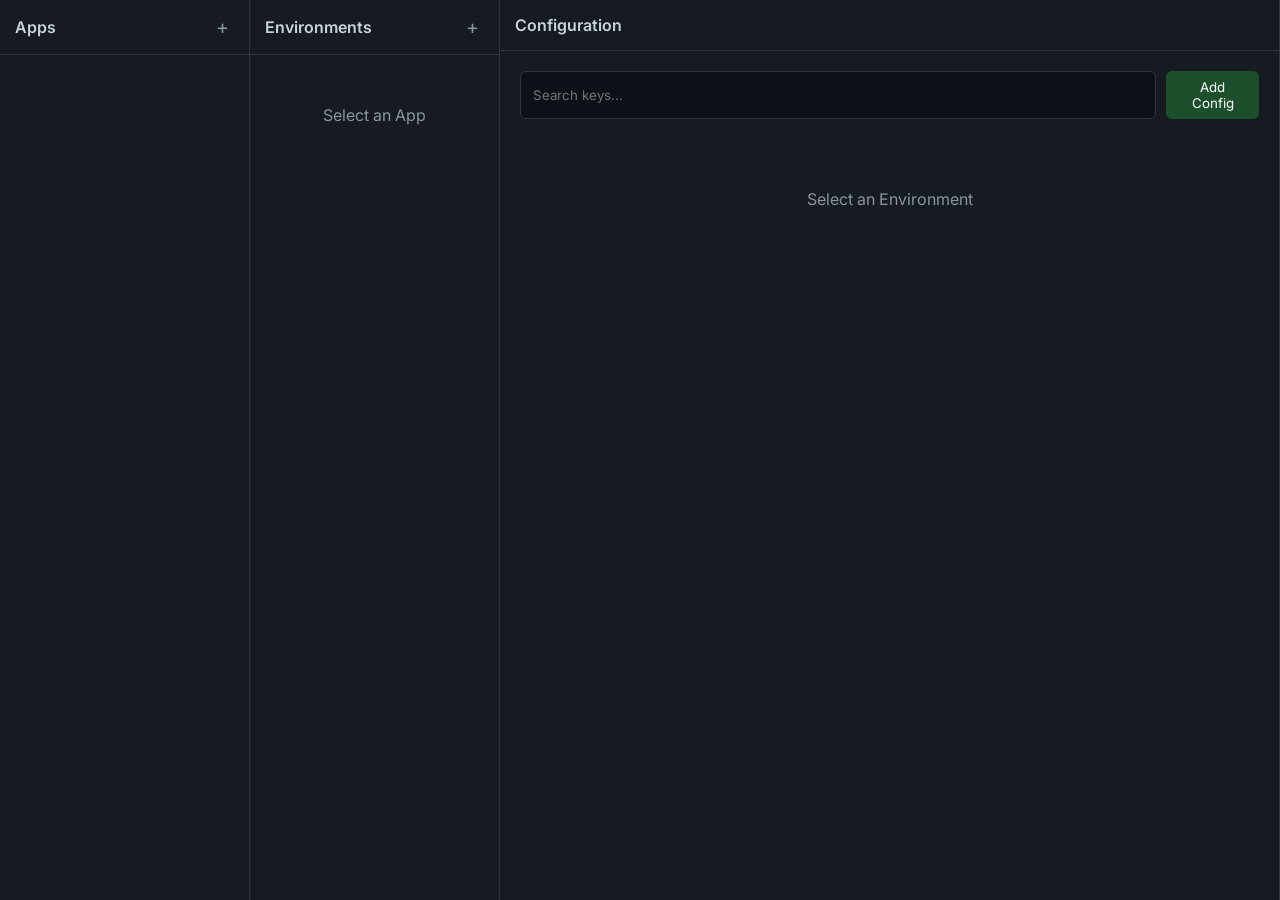
==== wwwroot/index.html @ 0897a27c "Move project to root and remove sln file" ====
<!DOCTYPE html>
<html lang="en">

<head>
    <meta charset="UTF-8">
    <meta name="viewport" content="width=device-width, initial-scale=1.0">
    <title>Config Service Dashboard</title>
    <link rel="stylesheet" href="style.css">
    <link href="https://fonts.googleapis.com/css2?family=Inter:wght@400;500;600&display=swap" rel="stylesheet">
</head>

<body>
    <div class="container">
        <!-- Sidebar: Applications -->
        <div class="pane apps-pane">
            <div class="pane-header">
                <h2>Apps</h2>
                <button id="add-app-btn" class="icon-btn">+</button>
            </div>
            <div id="apps-list" class="list-container">
                <!-- App items injected here -->
            </div>
        </div>

        <!-- Middle: Environments -->
        <div class="pane envs-pane">
            <div class="pane-header">
                <h2>Environments</h2>
                <button id="add-env-btn" class="icon-btn" disabled>+</button>
            </div>
            <div id="envs-list" class="list-container">
                <!-- Env items injected here -->
                <div class="placeholder-text">Select an App</div>
            </div>
        </div>

        <!-- Main: Configs -->
        <div class="pane config-pane">
            <div class="pane-header">
                <h2>Configuration</h2>
                <div id="app-info" class="hidden">
                    <div class="api-key-display">
                        <span class="label">API Key:</span>
                        <code id="api-key-value">...</code>
                    </div>
                </div>
            </div>
            <div id="config-content" class="config-content">
                <div class="config-toolbar">
                    <input type="text" id="config-search" placeholder="Search keys...">
                    <button id="add-config-btn" class="primary-btn" disabled>Add Config</button>
                </div>
                <div id="config-list" class="list-container">
                    <!-- Config items injected here -->
                    <div class="placeholder-text">Select an Environment</div>
                </div>
            </div>
        </div>
    </div>

    <!-- Modals -->
    <div id="modal-overlay" class="modal-overlay hidden">
        <div class="modal">
            <h3 id="modal-title">Title</h3>
            <div class="modal-body">
                <input type="text" id="modal-input-1" placeholder="Name">
                <input type="text" id="modal-input-2" placeholder="Value" class="hidden">
            </div>
            <div class="modal-footer">
                <button id="modal-cancel">Cancel</button>
                <button id="modal-confirm" class="primary-btn">Save</button>
            </div>
        </div>
    </div>

    <div id="delete-modal-overlay" class="modal-overlay hidden">
        <div class="modal">
            <h3>Delete Application</h3>
            <div class="modal-body">
                <p>Are you sure you want to delete <strong id="delete-app-name"></strong>?</p>
                <p>Type <strong>delete</strong> to confirm.</p>
                <input type="text" id="delete-confirm-input" placeholder="Type 'delete'">
            </div>
            <div class="modal-footer">
                <button id="delete-modal-cancel">Cancel</button>
                <button id="delete-modal-confirm" class="danger-btn" disabled>Delete</button>
            </div>
        </div>
    </div>

    <script src="app.js"></script>
</body>

</html>
---- wwwroot/style.css ----
@import url('https://fonts.googleapis.com/css2?family=Inter:wght@400;500;600&display=swap');

:root {
    --bg-color: #0d1117;
    --pane-bg: #161b22;
    --border-color: #30363d;
    --text-primary: #c9d1d9;
    --text-secondary: #8b949e;
    --accent-color: #238636;
    --accent-hover: #2ea043;
    --danger-color: #da3633;
    --danger-hover: #b62324;
    --selected-bg: #1f2428;
}

body {
    background-color: var(--bg-color);
    color: var(--text-primary);
    font-family: 'Inter', sans-serif;
    margin: 0;
    height: 100vh;
    overflow: hidden;
}

.container {
    display: grid;
    grid-template-columns: 250px 250px 1fr;
    height: 100%;
}

.pane {
    background-color: var(--pane-bg);
    border-right: 1px solid var(--border-color);
    display: flex;
    flex-direction: column;
}

.pane-header {
    padding: 15px;
    border-bottom: 1px solid var(--border-color);
    display: flex;
    justify-content: space-between;
    align-items: center;
}

.pane-header h2 {
    margin: 0;
    font-size: 16px;
    font-weight: 600;
}

.pane-header button.icon-btn {
    background: none;
    border: none;
    color: var(--text-secondary);
    font-size: 20px;
    cursor: pointer;
    padding: 0 5px;
}

.pane-header button.icon-btn:hover {
    color: var(--text-primary);
}

.list-container {
    flex: 1;
    overflow-y: auto;
}

.list-item {
    padding: 10px 15px;
    cursor: pointer;
    border-bottom: 1px solid var(--border-color);
    transition: background 0.2s;
    display: flex;
    justify-content: space-between;
    align-items: center;
}

.list-item:hover {
    background-color: var(--selected-bg);
}

.list-item.selected {
    background-color: var(--selected-bg);
    border-left: 3px solid var(--accent-color);
}

.delete-btn {
    background: none;
    border: none;
    color: var(--text-secondary);
    cursor: pointer;
    font-size: 14px;
    opacity: 0;
    transition: opacity 0.2s, color 0.2s;
}

.list-item:hover .delete-btn {
    opacity: 1;
}

.delete-btn:hover {
    color: var(--danger-color);
}

.config-content {
    padding: 20px;
    flex: 1;
    display: flex;
    flex-direction: column;
}

.config-toolbar {
    margin-bottom: 20px;
    display: flex;
    gap: 10px;
}

.config-item {
    background-color: var(--bg-color);
    border: 1px solid var(--border-color);
    border-radius: 6px;
    padding: 10px;
    margin-bottom: 10px;
    cursor: pointer;
}

.config-item:hover {
    border-color: var(--text-secondary);
}

.config-key {
    font-weight: bold;
    color: var(--accent-color);
}

input,
button {
    font-family: inherit;
}

input[type="text"] {
    background-color: var(--bg-color);
    border: 1px solid #30363d;
    padding: 8px 12px;
    color: var(--text-primary);
    border-radius: 6px;
    width: 100%;
    box-sizing: border-box;
}

button.primary-btn {
    background-color: var(--accent-color);
    color: white;
    border: none;
    padding: 8px 16px;
    border-radius: 6px;
    cursor: pointer;
}

button.primary-btn:hover {
    background-color: var(--accent-hover);
}

button.primary-btn:disabled {
    background-color: #23863680;
    cursor: not-allowed;
}

button.danger-btn {
    background-color: var(--danger-color);
    color: white;
    border: none;
    padding: 8px 16px;
    border-radius: 6px;
    cursor: pointer;
}

button.danger-btn:hover {
    background-color: var(--danger-hover);
}

button.danger-btn:disabled {
    background-color: #da363380;
    cursor: not-allowed;
    opacity: 0.6;
}

.hidden {
    display: none !important;
}

.modal-overlay {
    position: fixed;
    top: 0;
    left: 0;
    width: 100%;
    height: 100%;
    background-color: rgba(0, 0, 0, 0.7);
    display: flex;
    justify-content: center;
    align-items: center;
    z-index: 1000;
}

.modal {
    background-color: var(--pane-bg);
    border: 1px solid var(--border-color);
    border-radius: 6px;
    width: 400px;
    padding: 20px;
}

.modal h3 {
    margin-top: 0;
}

.modal-body input {
    margin-bottom: 10px;
}

.modal-footer {
    display: flex;
    justify-content: flex-end;
    gap: 10px;
    margin-top: 20px;
}

.placeholder-text {
    color: var(--text-secondary);
    text-align: center;
    margin-top: 50px;
}

.api-key-display {
    font-size: 12px;
    background: var(--bg-color);
    padding: 5px 10px;
    border-radius: 4px;
    border: 1px solid var(--border-color);
}

.label {
    color: var(--text-secondary);
    margin-right: 5px;
}
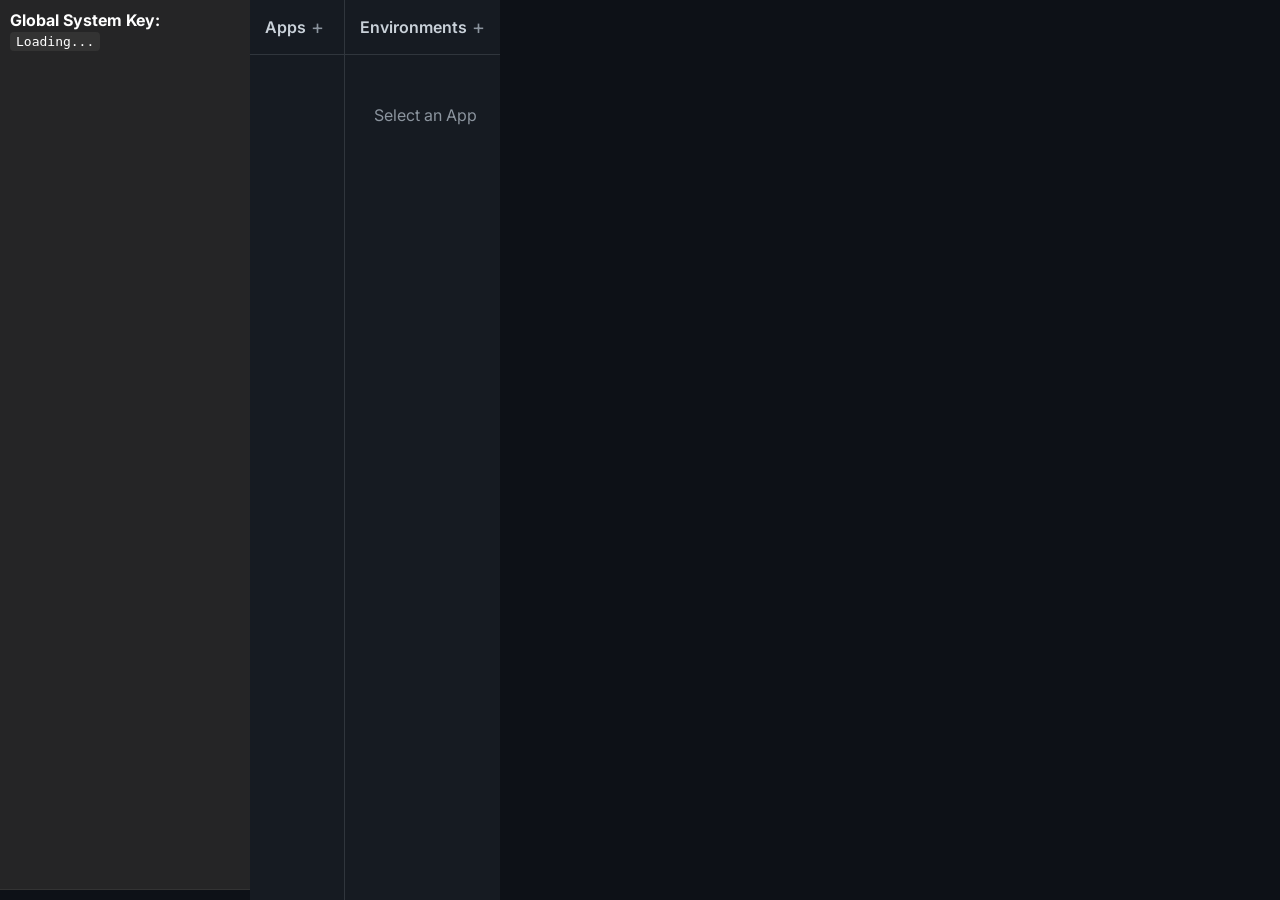
==== commit 31b505b3: "Implement AI API and Global System Key" ====
--- a/wwwroot/index.html
+++ b/wwwroot/index.html
@@ -10,85 +10,91 @@
 </head>
 
 <body>
-    <div class="container">
-        <!-- Sidebar: Applications -->
-        <div class="pane apps-pane">
-            <div class="pane-header">
-                <h2>Apps</h2>
-                <button id="add-app-btn" class="icon-btn">+</button>
+    <div class="container" style="flex-direction: column;">
+        <div class="top-bar"
+            style="padding: 10px; background: #252526; color: #fff; border-bottom: 1px solid #333; margin-bottom: 10px;">
+            <span><strong>Global System Key:</strong> <code id="system-key-value"
+                    style="background: #333; padding: 2px 6px; border-radius: 4px;">Loading...</code></span>
+        </div>
+        <div style="display: flex; flex: 1; overflow: hidden;">
+            <!-- Sidebar: Applications -->
+            <div class="pane apps-pane">
+                <div class="pane-header">
+                    <h2>Apps</h2>
+                    <button id="add-app-btn" class="icon-btn">+</button>
+                </div>
+                <div id="apps-list" class="list-container">
+                    <!-- App items injected here -->
+                </div>
             </div>
-            <div id="apps-list" class="list-container">
-                <!-- App items injected here -->
+
+            <!-- Middle: Environments -->
+            <div class="pane envs-pane">
+                <div class="pane-header">
+                    <h2>Environments</h2>
+                    <button id="add-env-btn" class="icon-btn" disabled>+</button>
+                </div>
+                <div id="envs-list" class="list-container">
+                    <!-- Env items injected here -->
+                    <div class="placeholder-text">Select an App</div>
+                </div>
+            </div>
+
+            <!-- Main: Configs -->
+            <div class="pane config-pane">
+                <div class="pane-header">
+                    <h2>Configuration</h2>
+                    <div id="app-info" class="hidden">
+                        <div class="api-key-display">
+                            <span class="label">API Key:</span>
+                            <code id="api-key-value">...</code>
+                        </div>
+                    </div>
+                </div>
+                <div id="config-content" class="config-content">
+                    <div class="config-toolbar">
+                        <input type="text" id="config-search" placeholder="Search keys...">
+                        <button id="add-config-btn" class="primary-btn" disabled>Add Config</button>
+                    </div>
+                    <div id="config-list" class="list-container">
+                        <!-- Config items injected here -->
+                        <div class="placeholder-text">Select an Environment</div>
+                    </div>
+                </div>
             </div>
         </div>
 
-        <!-- Middle: Environments -->
-        <div class="pane envs-pane">
-            <div class="pane-header">
-                <h2>Environments</h2>
-                <button id="add-env-btn" class="icon-btn" disabled>+</button>
-            </div>
-            <div id="envs-list" class="list-container">
-                <!-- Env items injected here -->
-                <div class="placeholder-text">Select an App</div>
+        <!-- Modals -->
+        <div id="modal-overlay" class="modal-overlay hidden">
+            <div class="modal">
+                <h3 id="modal-title">Title</h3>
+                <div class="modal-body">
+                    <input type="text" id="modal-input-1" placeholder="Name">
+                    <input type="text" id="modal-input-2" placeholder="Value" class="hidden">
+                </div>
+                <div class="modal-footer">
+                    <button id="modal-cancel">Cancel</button>
+                    <button id="modal-confirm" class="primary-btn">Save</button>
+                </div>
             </div>
         </div>
 
-        <!-- Main: Configs -->
-        <div class="pane config-pane">
-            <div class="pane-header">
-                <h2>Configuration</h2>
-                <div id="app-info" class="hidden">
-                    <div class="api-key-display">
-                        <span class="label">API Key:</span>
-                        <code id="api-key-value">...</code>
-                    </div>
+        <div id="delete-modal-overlay" class="modal-overlay hidden">
+            <div class="modal">
+                <h3>Delete Application</h3>
+                <div class="modal-body">
+                    <p>Are you sure you want to delete <strong id="delete-app-name"></strong>?</p>
+                    <p>Type <strong>delete</strong> to confirm.</p>
+                    <input type="text" id="delete-confirm-input" placeholder="Type 'delete'">
                 </div>
-            </div>
-            <div id="config-content" class="config-content">
-                <div class="config-toolbar">
-                    <input type="text" id="config-search" placeholder="Search keys...">
-                    <button id="add-config-btn" class="primary-btn" disabled>Add Config</button>
-                </div>
-                <div id="config-list" class="list-container">
-                    <!-- Config items injected here -->
-                    <div class="placeholder-text">Select an Environment</div>
+                <div class="modal-footer">
+                    <button id="delete-modal-cancel">Cancel</button>
+                    <button id="delete-modal-confirm" class="danger-btn" disabled>Delete</button>
                 </div>
             </div>
         </div>
-    </div>
 
-    <!-- Modals -->
-    <div id="modal-overlay" class="modal-overlay hidden">
-        <div class="modal">
-            <h3 id="modal-title">Title</h3>
-            <div class="modal-body">
-                <input type="text" id="modal-input-1" placeholder="Name">
-                <input type="text" id="modal-input-2" placeholder="Value" class="hidden">
-            </div>
-            <div class="modal-footer">
-                <button id="modal-cancel">Cancel</button>
-                <button id="modal-confirm" class="primary-btn">Save</button>
-            </div>
-        </div>
-    </div>
-
-    <div id="delete-modal-overlay" class="modal-overlay hidden">
-        <div class="modal">
-            <h3>Delete Application</h3>
-            <div class="modal-body">
-                <p>Are you sure you want to delete <strong id="delete-app-name"></strong>?</p>
-                <p>Type <strong>delete</strong> to confirm.</p>
-                <input type="text" id="delete-confirm-input" placeholder="Type 'delete'">
-            </div>
-            <div class="modal-footer">
-                <button id="delete-modal-cancel">Cancel</button>
-                <button id="delete-modal-confirm" class="danger-btn" disabled>Delete</button>
-            </div>
-        </div>
-    </div>
-
-    <script src="app.js"></script>
+        <script src="app.js"></script>
 </body>
 
 </html>
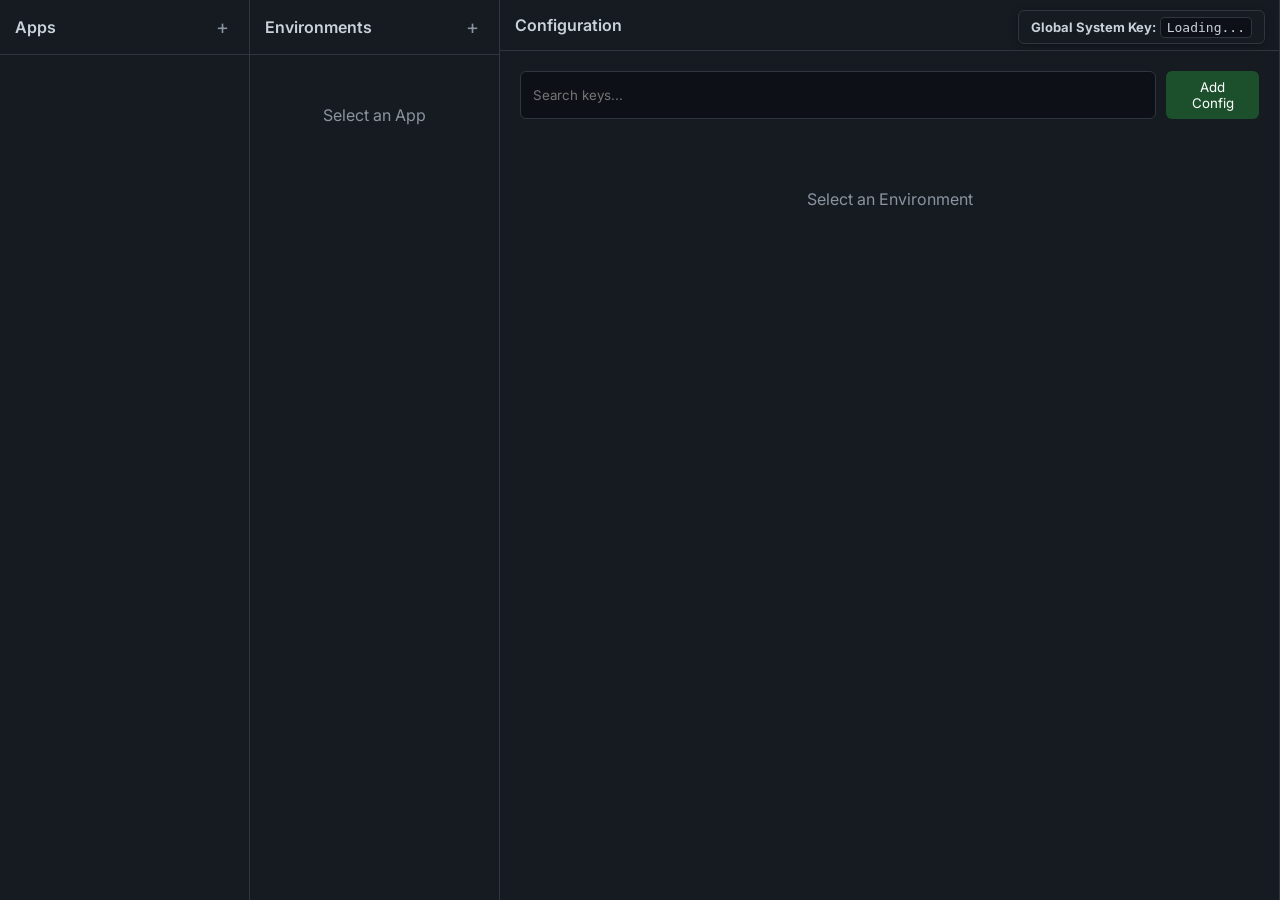
==== commit 6d4fc196: "Move global key to fixed top-right menu" ====
--- a/wwwroot/index.html
+++ b/wwwroot/index.html
@@ -10,91 +10,87 @@
 </head>
 
 <body>
-    <div class="container" style="flex-direction: column;">
-        <div class="top-bar"
-            style="padding: 10px; background: #252526; color: #fff; border-bottom: 1px solid #333; margin-bottom: 10px;">
-            <span><strong>Global System Key:</strong> <code id="system-key-value"
-                    style="background: #333; padding: 2px 6px; border-radius: 4px;">Loading...</code></span>
+    <div class="system-key-container">
+        <span><strong>Global System Key:</strong> <code id="system-key-value">Loading...</code></span>
+    </div>
+    <div class="container">
+        <!-- Sidebar: Applications -->
+        <div class="pane apps-pane">
+            <div class="pane-header">
+                <h2>Apps</h2>
+                <button id="add-app-btn" class="icon-btn">+</button>
+            </div>
+            <div id="apps-list" class="list-container">
+                <!-- App items injected here -->
+            </div>
         </div>
-        <div style="display: flex; flex: 1; overflow: hidden;">
-            <!-- Sidebar: Applications -->
-            <div class="pane apps-pane">
-                <div class="pane-header">
-                    <h2>Apps</h2>
-                    <button id="add-app-btn" class="icon-btn">+</button>
-                </div>
-                <div id="apps-list" class="list-container">
-                    <!-- App items injected here -->
-                </div>
+
+        <!-- Middle: Environments -->
+        <div class="pane envs-pane">
+            <div class="pane-header">
+                <h2>Environments</h2>
+                <button id="add-env-btn" class="icon-btn" disabled>+</button>
             </div>
+            <div id="envs-list" class="list-container">
+                <!-- Env items injected here -->
+                <div class="placeholder-text">Select an App</div>
+            </div>
+        </div>
 
-            <!-- Middle: Environments -->
-            <div class="pane envs-pane">
-                <div class="pane-header">
-                    <h2>Environments</h2>
-                    <button id="add-env-btn" class="icon-btn" disabled>+</button>
-                </div>
-                <div id="envs-list" class="list-container">
-                    <!-- Env items injected here -->
-                    <div class="placeholder-text">Select an App</div>
-                </div>
-            </div>
-
-            <!-- Main: Configs -->
-            <div class="pane config-pane">
-                <div class="pane-header">
-                    <h2>Configuration</h2>
-                    <div id="app-info" class="hidden">
-                        <div class="api-key-display">
-                            <span class="label">API Key:</span>
-                            <code id="api-key-value">...</code>
-                        </div>
-                    </div>
-                </div>
-                <div id="config-content" class="config-content">
-                    <div class="config-toolbar">
-                        <input type="text" id="config-search" placeholder="Search keys...">
-                        <button id="add-config-btn" class="primary-btn" disabled>Add Config</button>
-                    </div>
-                    <div id="config-list" class="list-container">
-                        <!-- Config items injected here -->
-                        <div class="placeholder-text">Select an Environment</div>
+        <!-- Main: Configs -->
+        <div class="pane config-pane">
+            <div class="pane-header">
+                <h2>Configuration</h2>
+                <div id="app-info" class="hidden">
+                    <div class="api-key-display">
+                        <span class="label">API Key:</span>
+                        <code id="api-key-value">...</code>
                     </div>
                 </div>
             </div>
-        </div>
-
-        <!-- Modals -->
-        <div id="modal-overlay" class="modal-overlay hidden">
-            <div class="modal">
-                <h3 id="modal-title">Title</h3>
-                <div class="modal-body">
-                    <input type="text" id="modal-input-1" placeholder="Name">
-                    <input type="text" id="modal-input-2" placeholder="Value" class="hidden">
+            <div id="config-content" class="config-content">
+                <div class="config-toolbar">
+                    <input type="text" id="config-search" placeholder="Search keys...">
+                    <button id="add-config-btn" class="primary-btn" disabled>Add Config</button>
                 </div>
-                <div class="modal-footer">
-                    <button id="modal-cancel">Cancel</button>
-                    <button id="modal-confirm" class="primary-btn">Save</button>
+                <div id="config-list" class="list-container">
+                    <!-- Config items injected here -->
+                    <div class="placeholder-text">Select an Environment</div>
                 </div>
             </div>
         </div>
+    </div>
 
-        <div id="delete-modal-overlay" class="modal-overlay hidden">
-            <div class="modal">
-                <h3>Delete Application</h3>
-                <div class="modal-body">
-                    <p>Are you sure you want to delete <strong id="delete-app-name"></strong>?</p>
-                    <p>Type <strong>delete</strong> to confirm.</p>
-                    <input type="text" id="delete-confirm-input" placeholder="Type 'delete'">
-                </div>
-                <div class="modal-footer">
-                    <button id="delete-modal-cancel">Cancel</button>
-                    <button id="delete-modal-confirm" class="danger-btn" disabled>Delete</button>
-                </div>
+    <div id="modal-overlay" class="modal-overlay hidden">
+        <div class="modal">
+            <h3 id="modal-title">Title</h3>
+            <div class="modal-body">
+                <input type="text" id="modal-input-1" placeholder="Name">
+                <input type="text" id="modal-input-2" placeholder="Value" class="hidden">
+            </div>
+            <div class="modal-footer">
+                <button id="modal-cancel">Cancel</button>
+                <button id="modal-confirm" class="primary-btn">Save</button>
             </div>
         </div>
+    </div>
 
-        <script src="app.js"></script>
+    <div id="delete-modal-overlay" class="modal-overlay hidden">
+        <div class="modal">
+            <h3>Delete Application</h3>
+            <div class="modal-body">
+                <p>Are you sure you want to delete <strong id="delete-app-name"></strong>?</p>
+                <p>Type <strong>delete</strong> to confirm.</p>
+                <input type="text" id="delete-confirm-input" placeholder="Type 'delete'">
+            </div>
+            <div class="modal-footer">
+                <button id="delete-modal-cancel">Cancel</button>
+                <button id="delete-modal-confirm" class="danger-btn" disabled>Delete</button>
+            </div>
+        </div>
+    </div>
+
+    <script src="app.js"></script>
 </body>
 
 </html>
--- a/wwwroot/style.css
+++ b/wwwroot/style.css
@@ -244,4 +244,28 @@
 .label {
     color: var(--text-secondary);
     margin-right: 5px;
+}
+
+.system-key-container {
+    position: fixed;
+    top: 10px;
+    right: 15px;
+    background-color: var(--pane-bg);
+    border: 1px solid var(--border-color);
+    padding: 8px 12px;
+    border-radius: 6px;
+    font-size: 13px;
+    z-index: 100;
+    box-shadow: 0 2px 8px rgba(0,0,0,0.3);
+    display: flex;
+    align-items: center;
+    gap: 8px;
+}
+
+.system-key-container code {
+    background: var(--bg-color);
+    padding: 2px 6px;
+    border-radius: 4px;
+    border: 1px solid var(--border-color);
+    font-family: monospace;
 }
